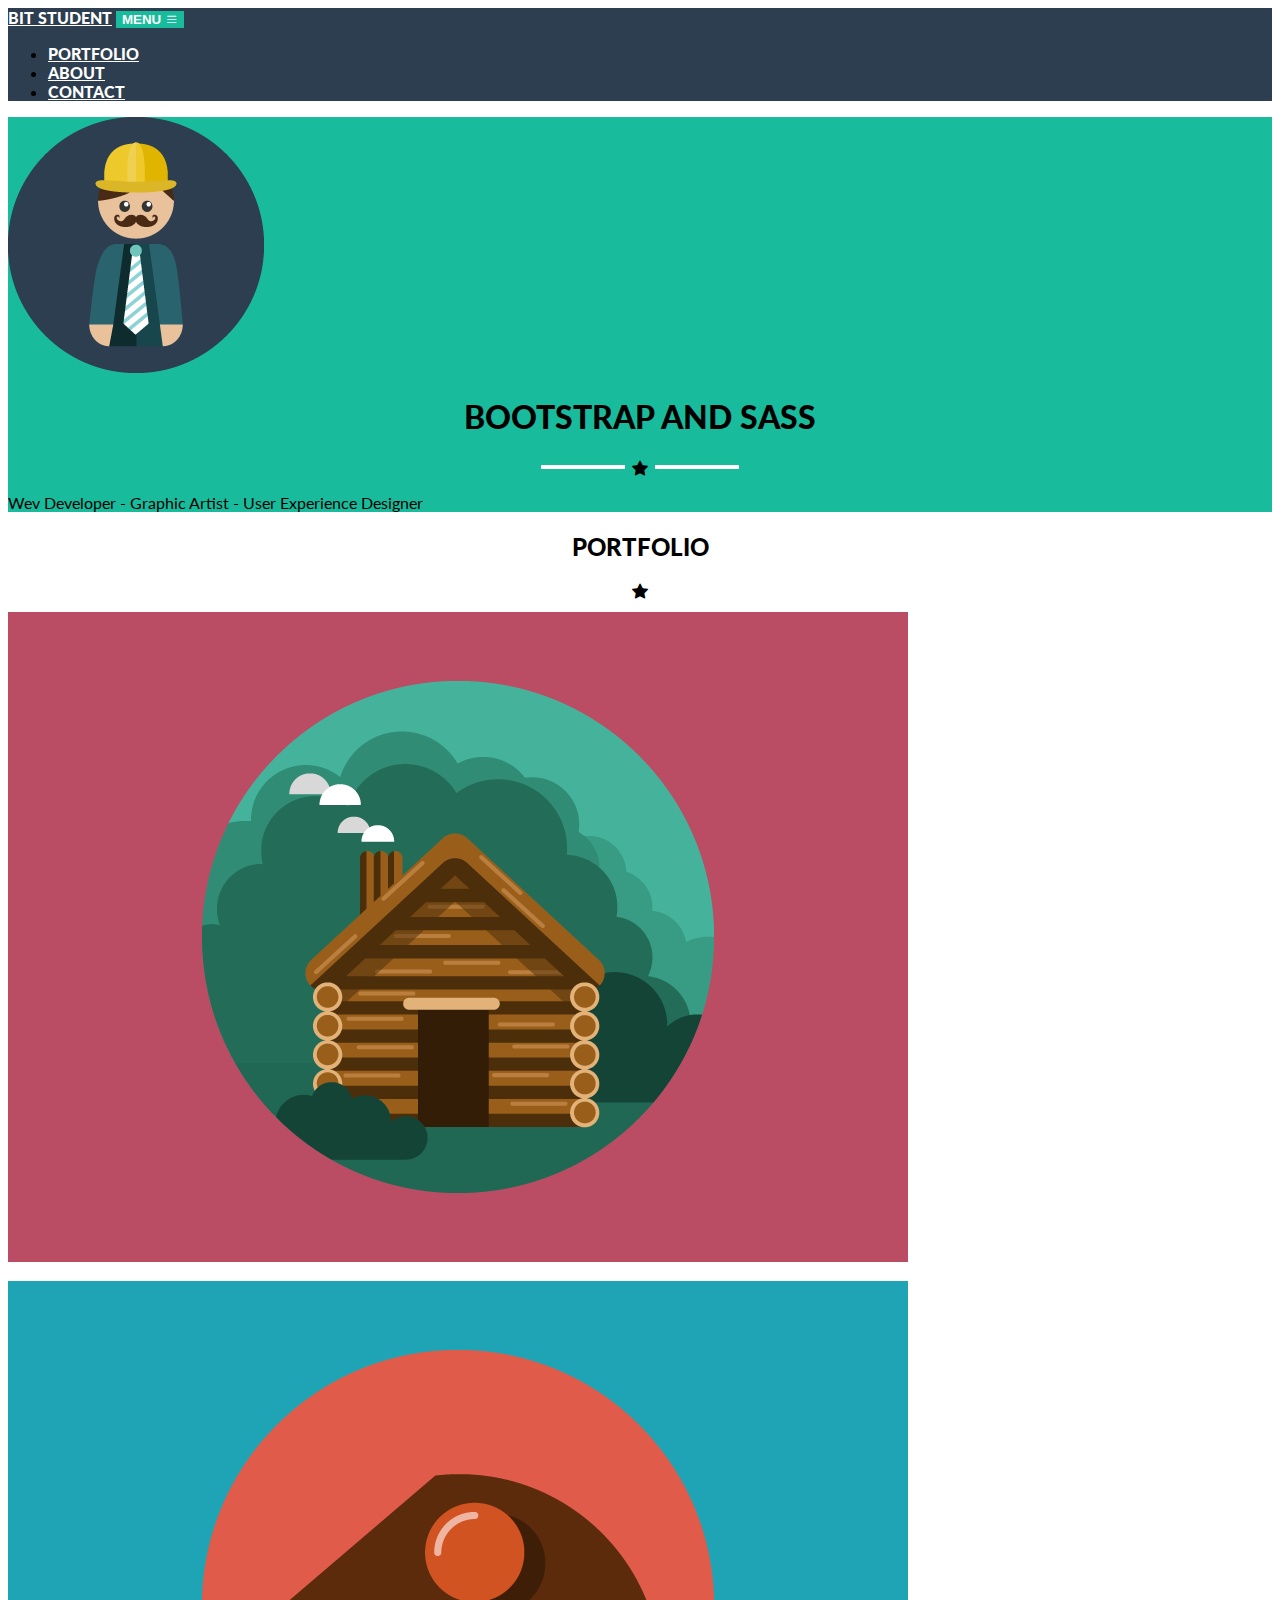
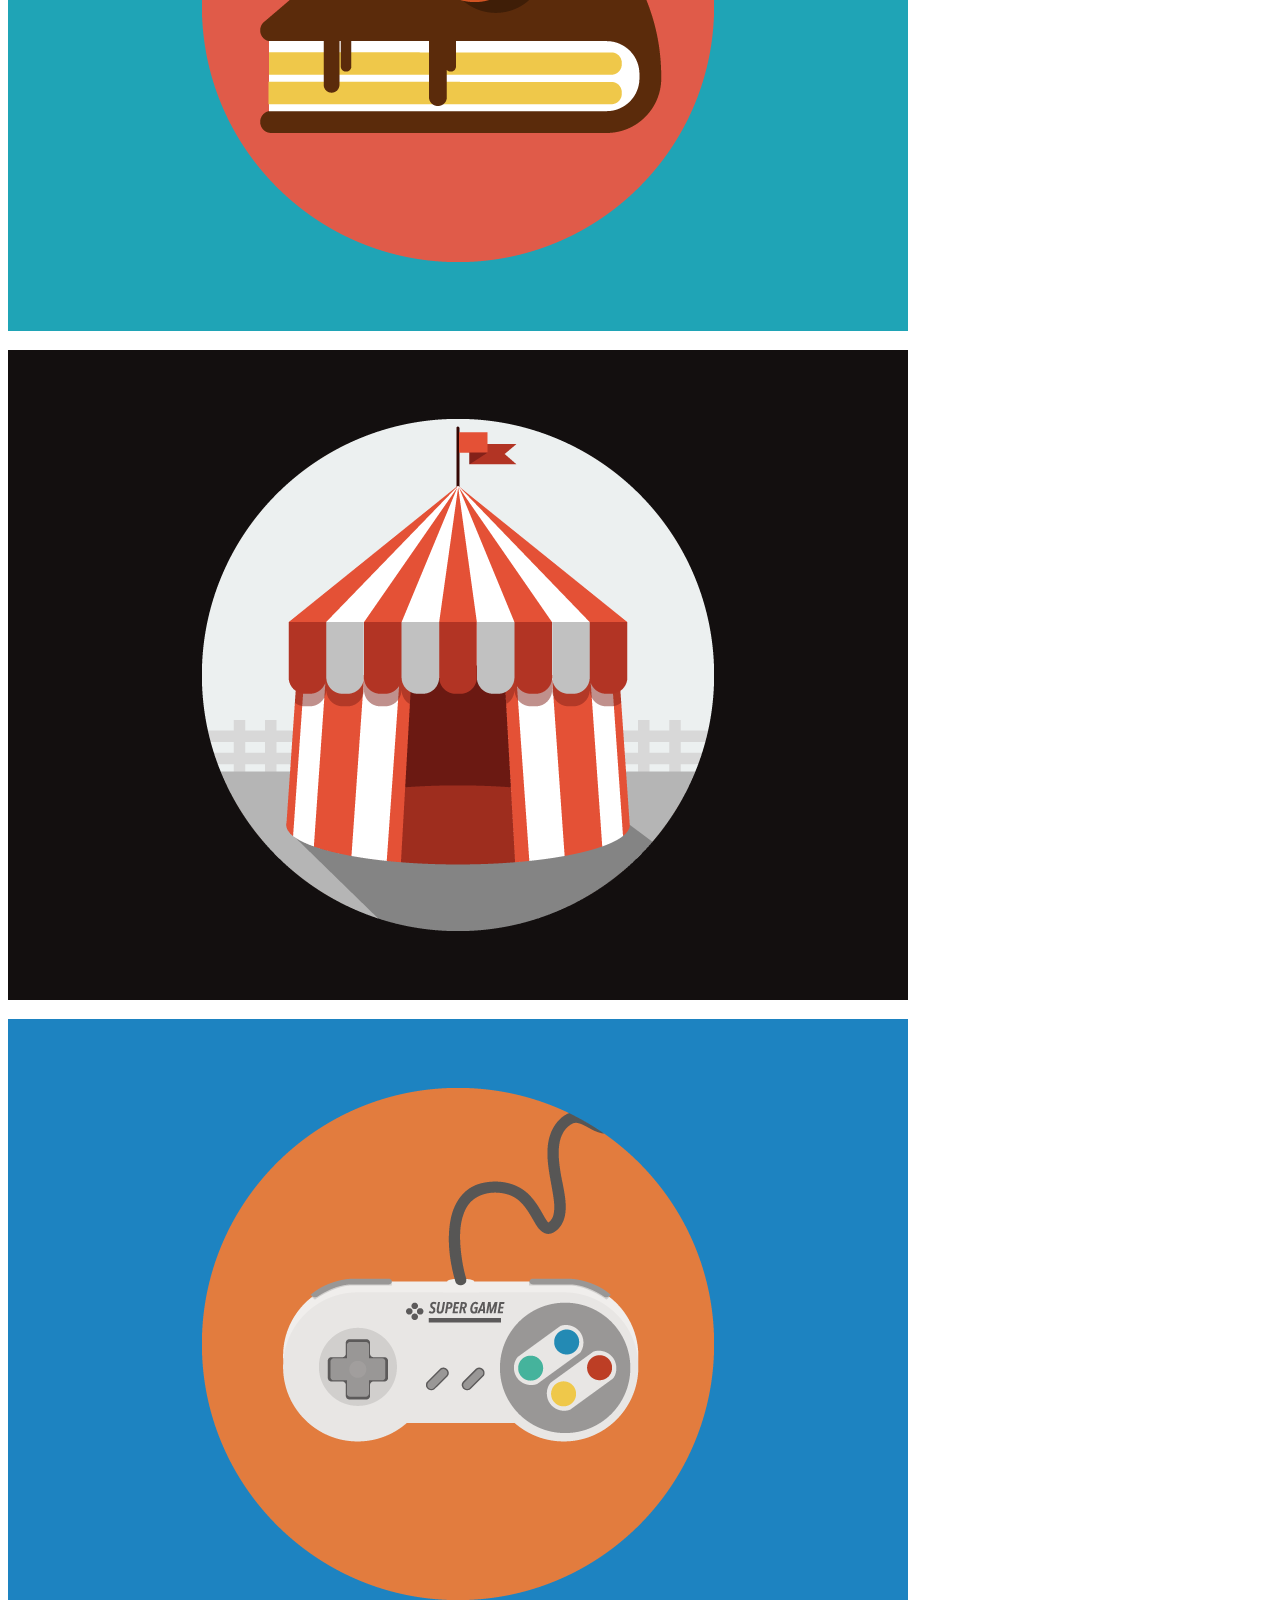
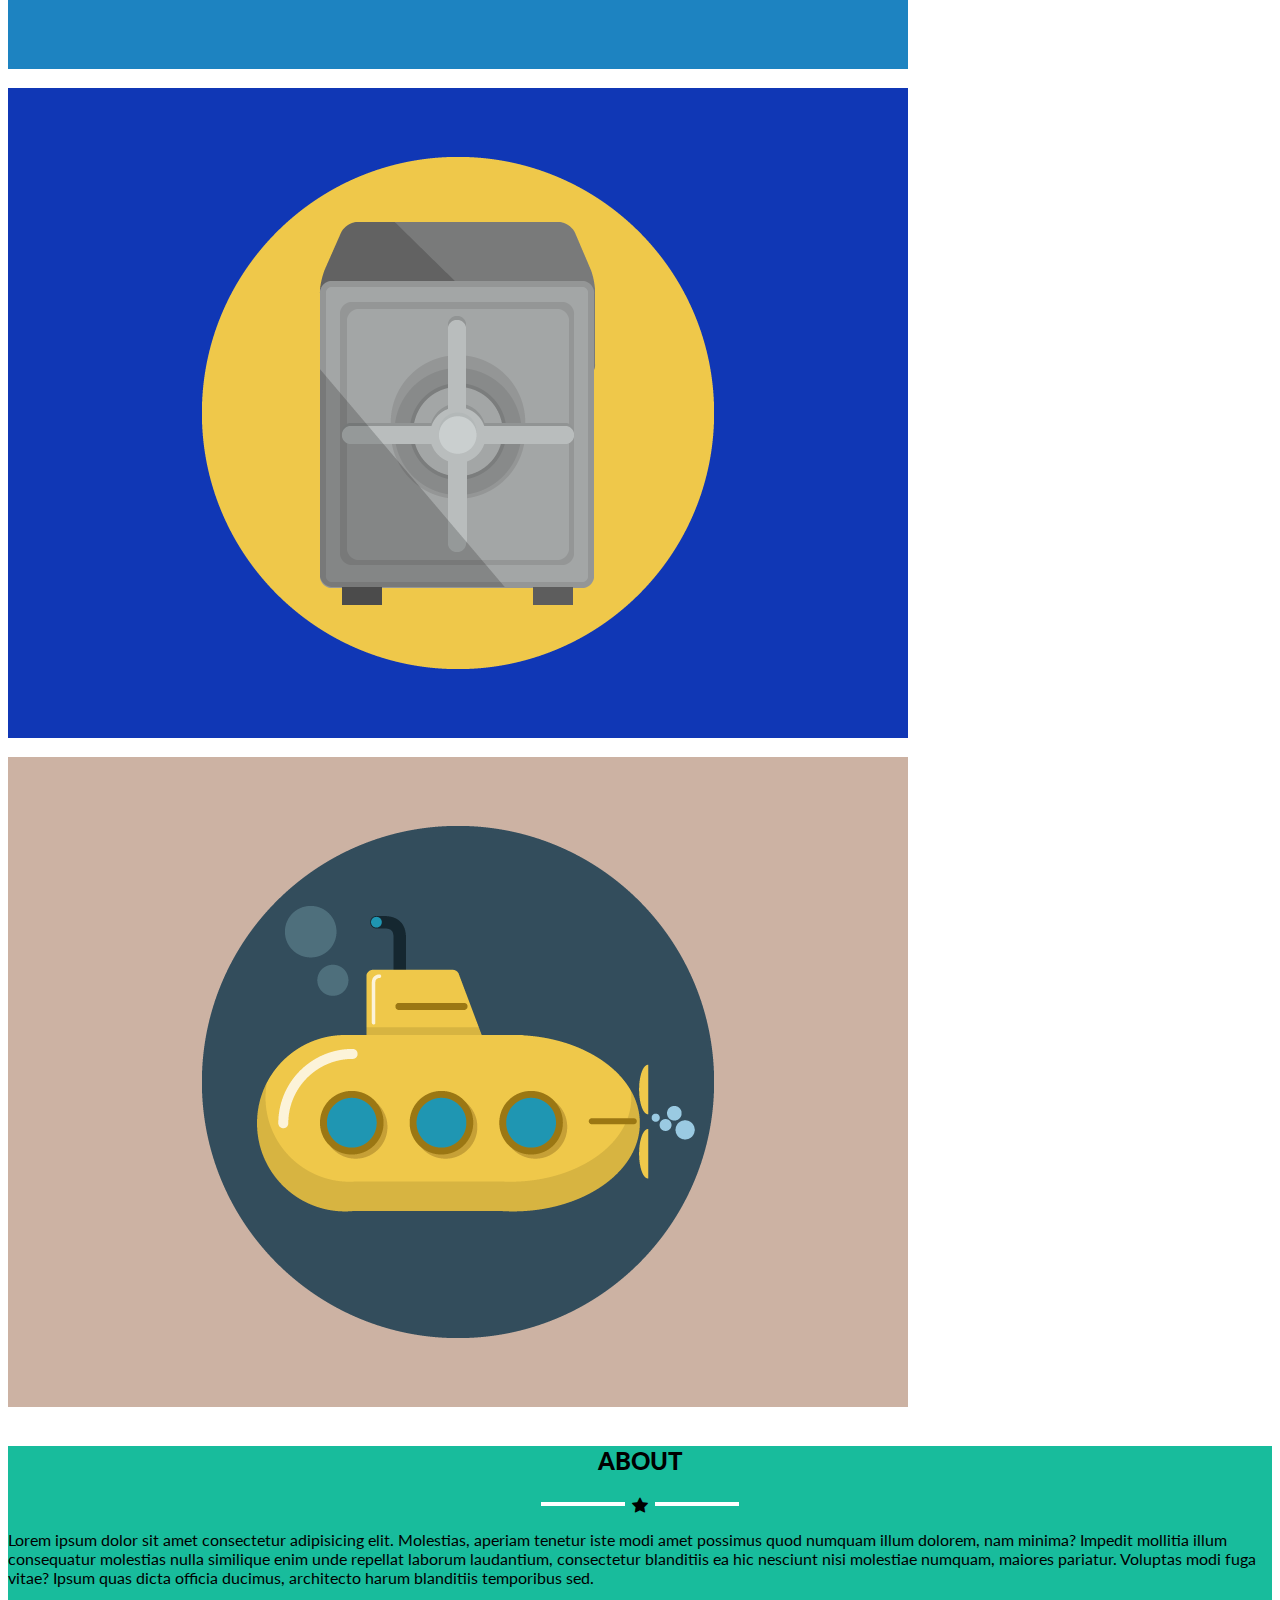
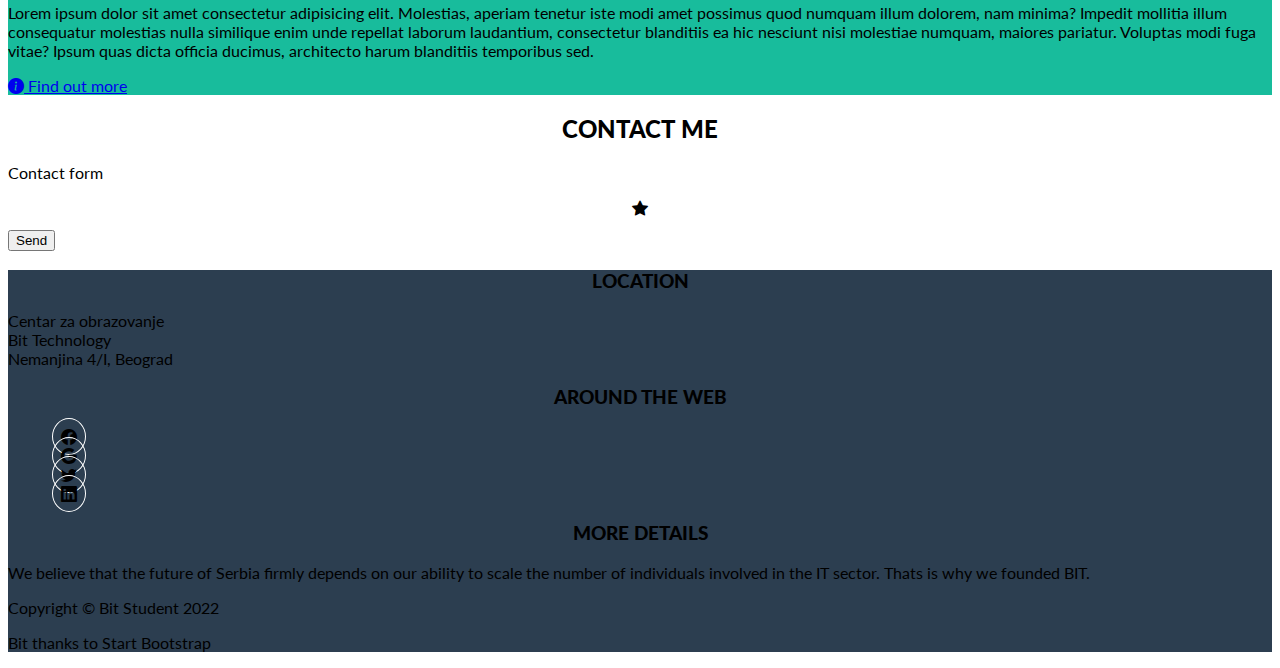
==== bootstrap_project/index.html @ dd4073f4 "Bootstrap project and JS Objects Exerices" ====
<!DOCTYPE html>
<html lang="en">
  <head>
    <meta charset="UTF-8" />
    <meta http-equiv="X-UA-Compatible" content="IE=edge" />
    <meta name="viewport" content="width=device-width, initial-scale=1.0" />
    <title>Week XI | Bootstrap project</title>
    <link
      href="https://cdn.jsdelivr.net/npm/bootstrap@5.2.3/dist/css/bootstrap.min.css"
      rel="stylesheet"
      integrity="sha384-rbsA2VBKQhggwzxH7pPCaAqO46MgnOM80zW1RWuH61DGLwZJEdK2Kadq2F9CUG65"
      crossorigin="anonymous"
    />
    <link
      rel="stylesheet"
      href="https://cdn.jsdelivr.net/npm/bootstrap-icons@1.10.2/font/bootstrap-icons.css"
    />
    <link rel="stylesheet" href="scss/main.css" />
  </head>
  <body>
    <header>
      <!-- navbar -->
      <nav class="navbar navbar-expand-lg sticky-top">
        <div class="container-fluid">
          <a href="index.html" class="navbar-brand">BIT Student</a>

          <button
            class="navbar-toggler p-2 collapsed"
            type="button"
            data-bs-toggle="collapse"
            data-bs-target="#menu"
          >
            Menu <i class="bi bi-list"></i>

            <!-- <span class="navbar-toggler-icon"></span> -->
          </button>
          <div class="collapse navbar-collapse" id="menu">
            <ul class="navbar-nav ms-auto">
              <li class="nav-item">
                <a href="#portfolio" class="nav-link">Portfolio</a>
              </li>
              <li class="nav-item">
                <a href="#about" class="nav-link">About</a>
              </li>
              <li class="nav-item">
                <a href="#contact" class="nav-link">Contact</a>
              </li>
            </ul>
          </div>
        </div>
      </nav>

      <!-- hero -->
      <section class="hero text-white text-center p-5">
        <img
          src="images/profile.png"
          alt="Good lookin' worker"
          class="img-fluid mb-4"
        />
        <h1 class="section-title">Bootstrap and sass</h1>

        <div class="separator fs-1">
          <div class="separator-line"></div>
          <i class="bi bi-star-fill"></i>
          <div class="separator-line"></div>
        </div>

        <p class="mb-0">
          Wev Developer - Graphic Artist - User Experience Designer
        </p>
      </section>
    </header>

    <main>
      <!-- portfolio -->
      <section id="portfolio" class="portfolio text-center p-5">
        <h2 class="section-title">Portfolio</h2>
        <div class="separator fs-1">
          <div class="separator-line"></div>
          <i class="bi bi-star-fill"></i>
          <div class="separator-line"></div>
        </div>

        <img src="images/cabin.png" alt="" class="img-fluid" />
        <img src="images/cake.png" alt="" class="img-fluid" />
        <img src="images/circus.png" alt="" class="img-fluid" />
        <img src="images/game.png" alt="" class="img-fluid" />
        <img src="images/safe.png" alt="" class="img-fluid" />
        <img src="images/submarine.png" alt="" class="img-fluid" />
      </section>

      <!-- about -->
      <section id="about" class="about text-white text-center py-5">
        <div class="container-fluid">
          <h2 class="section-title">About</h2>
          <div class="separator fs-1">
            <div class="separator-line"></div>
            <i class="bi bi-star-fill"></i>
            <div class="separator-line"></div>
          </div>
          <p class="text-start">
            Lorem ipsum dolor sit amet consectetur adipisicing elit. Molestias,
            aperiam tenetur iste modi amet possimus quod numquam illum dolorem,
            nam minima? Impedit mollitia illum consequatur molestias nulla
            similique enim unde repellat laborum laudantium, consectetur
            blanditiis ea hic nesciunt nisi molestiae numquam, maiores pariatur.
            Voluptas modi fuga vitae? Ipsum quas dicta officia ducimus,
            architecto harum blanditiis temporibus sed.
          </p>
          <p class="text-start">
            Lorem ipsum dolor sit amet consectetur adipisicing elit. Molestias,
            aperiam tenetur iste modi amet possimus quod numquam illum dolorem,
            nam minima? Impedit mollitia illum consequatur molestias nulla
            similique enim unde repellat laborum laudantium, consectetur
            blanditiis ea hic nesciunt nisi molestiae numquam, maiores pariatur.
            Voluptas modi fuga vitae? Ipsum quas dicta officia ducimus,
            architecto harum blanditiis temporibus sed.
          </p>
          <a
            href="#"
            class="get-more d-inline-block p-2 border border-white rounded text-decoration-none text-white text-capitalize fw-bolder"
            ><i class="bi bi-info-circle-fill"></i> Find out more</a
          >
        </div>
      </section>

      <!-- contact -->
      <section id="contact" class="contact">
        <h2 class="section-title">Contact me</h2>
        <form action="">
          <p>Contact form</p>
          <div class="separator fs-1">
            <div class="separator-line"></div>
            <i class="bi bi-star-fill"></i>
            <div class="separator-line"></div>
          </div>
          <button type="submit">Send</button>
        </form>
      </section>
    </main>
    <!-- footer -->
    <footer class="text-white text-center py-5">
      <div class="container-fluid">
        <h3 class="section-title">Location</h3>
        <p>
          Centar za obrazovanje
          <br />
          Bit Technology
          <br />
          Nemanjina 4/I, Beograd
        </p>

        <h3 class="section-title mt-5 mb-4">Around the web</h3>
        <ul class="d-flex justify-content-center p-0">
          <li><i class="bi bi-facebook"></i></li>
          <li><i class="bi bi-google"></i></li>
          <li><i class="bi bi-twitter"></i></li>
          <li><i class="bi bi-linkedin"></i></li>
        </ul>

        <h3 class="section-title mt-5">More details</h3>
        <p class="mb-5">
          We believe that the future of Serbia firmly depends on our ability to
          scale the number of individuals involved in the IT sector. Thats is
          why we founded BIT.
        </p>
        <p class="m-0">Copyright &copy; Bit Student 2022</p>
        <p class="text-secondary">Bit thanks to Start Bootstrap</p>
      </div>
    </footer>
  </body>
  <script
    src="https://cdn.jsdelivr.net/npm/bootstrap@5.2.3/dist/js/bootstrap.bundle.min.js"
    integrity="sha384-kenU1KFdBIe4zVF0s0G1M5b4hcpxyD9F7jL+jjXkk+Q2h455rYXK/7HAuoJl+0I4"
    crossorigin="anonymous"
  ></script>
</html>
---- bootstrap_project/scss/main.css ----
@import url("https://fonts.googleapis.com/css2?family=Lato:ital,wght@0,300;0,400;0,700;0,900;1,400&family=Red+Hat+Display:wght@400;500;700&display=swap");
body {
  font-family: "Lato", sans-serif;
}

.section-title {
  text-transform: uppercase;
  font-weight: 900;
  text-align: center;
}

.separator {
  text-align: center;
  display: flex;
  justify-content: center;
  align-items: center;
  margin-block-end: 0.75rem;
}

.separator-line {
  display: inline-block;
  width: 80px;
  height: 0;
  border: 2px solid #fff;
  margin-inline: 7px;
}

.about {
  background-color: #18bc9c;
}

.get-more:hover {
  background-color: #2c3e50;
}

footer {
  background-color: #2c3e50;
}
footer ul {
  list-style-type: none;
}
footer ul li {
  padding-inline: 0.25rem;
}
footer ul i {
  padding: 0.5rem;
  border: 1px solid #fff;
  border-radius: 100%;
  width: 37px;
}

.navbar {
  background-color: #2c3e50;
}
.navbar-brand {
  color: #fff;
  text-transform: uppercase;
  font-weight: 900;
}
.navbar-brand:hover {
  color: #18bc9c;
}
.navbar-toggler {
  text-transform: uppercase;
  font-weight: 700;
  color: #fff;
  border-color: #fff;
}

.nav-link {
  color: #fff;
  text-transform: uppercase;
  font-weight: 900;
}
.nav-link:hover {
  color: #18bc9c;
}
.nav-link:focus {
  outline: none;
  box-shadow: none;
}

.collapsed {
  background-color: #18bc9c;
  border: none;
}

.hero {
  background-color: #18bc9c;
}

.portfolio img {
  margin-block-end: 1rem;
}/*# sourceMappingURL=main.css.map */
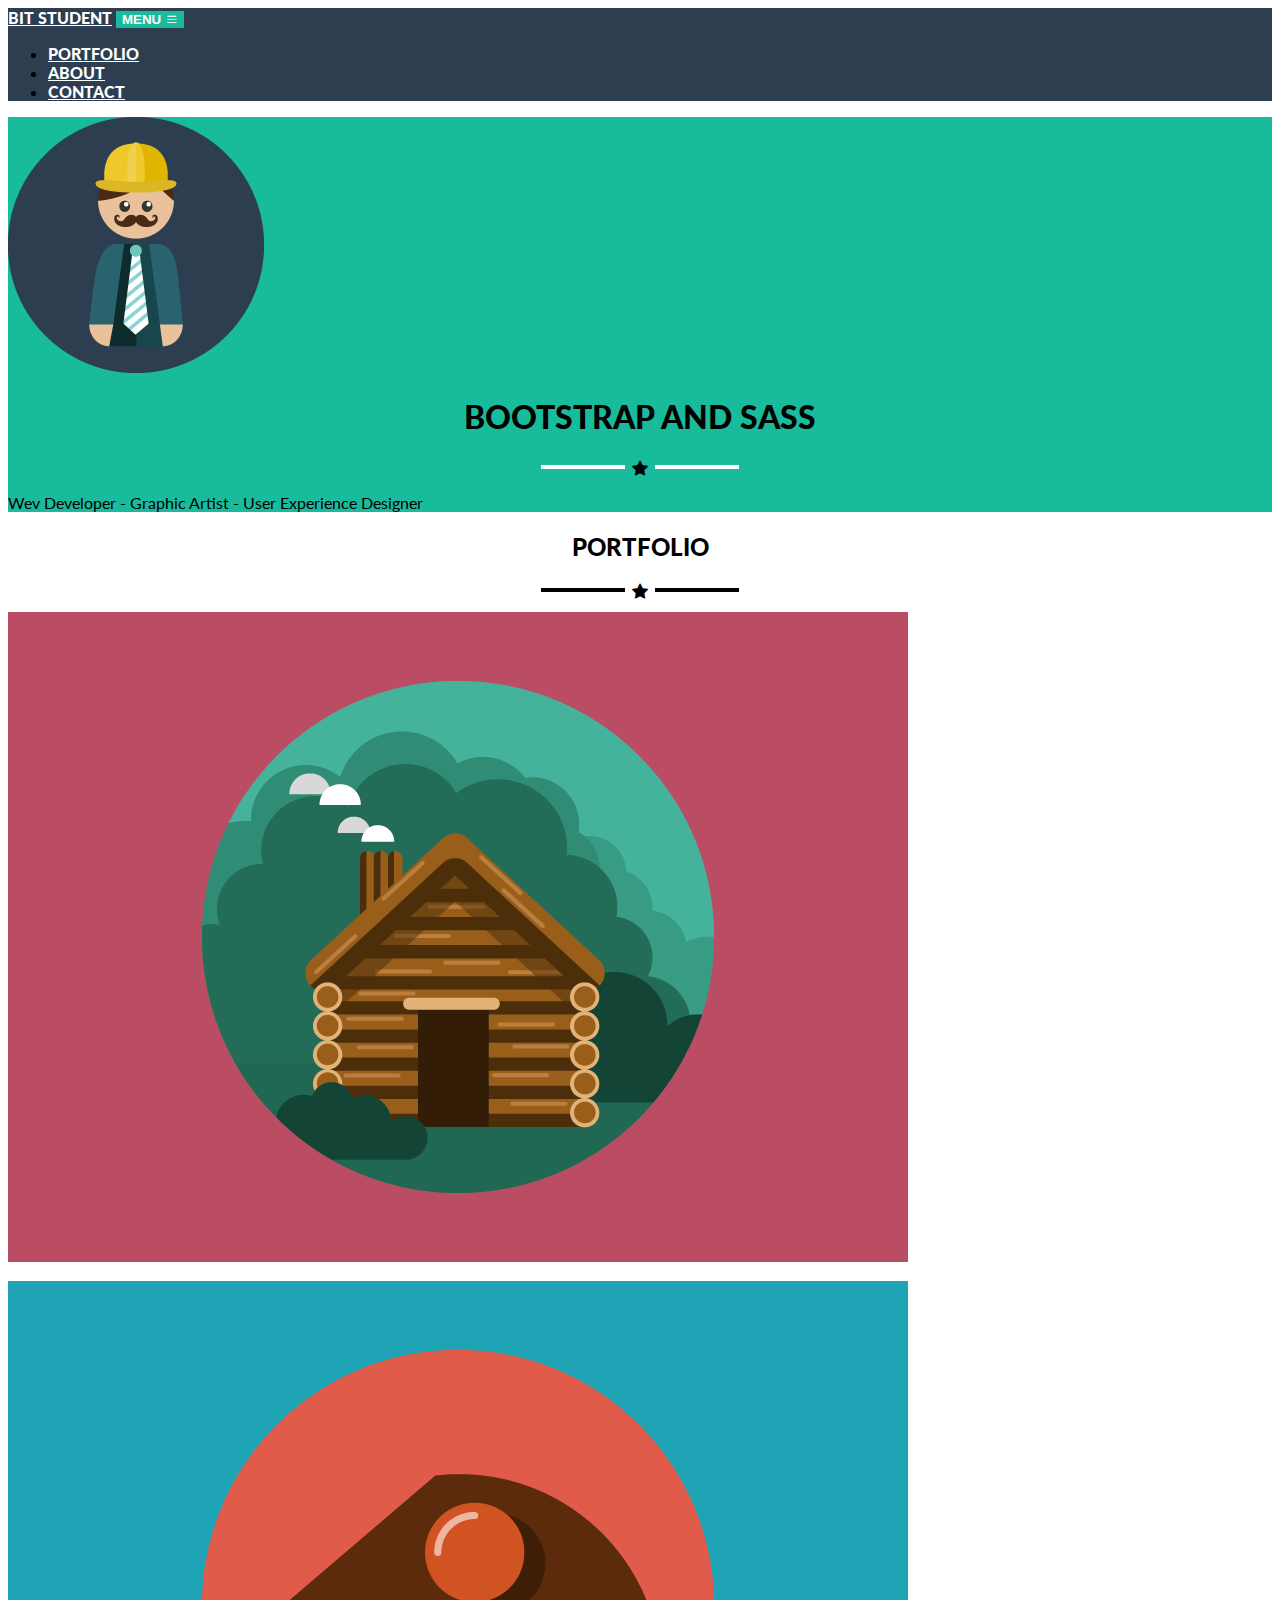
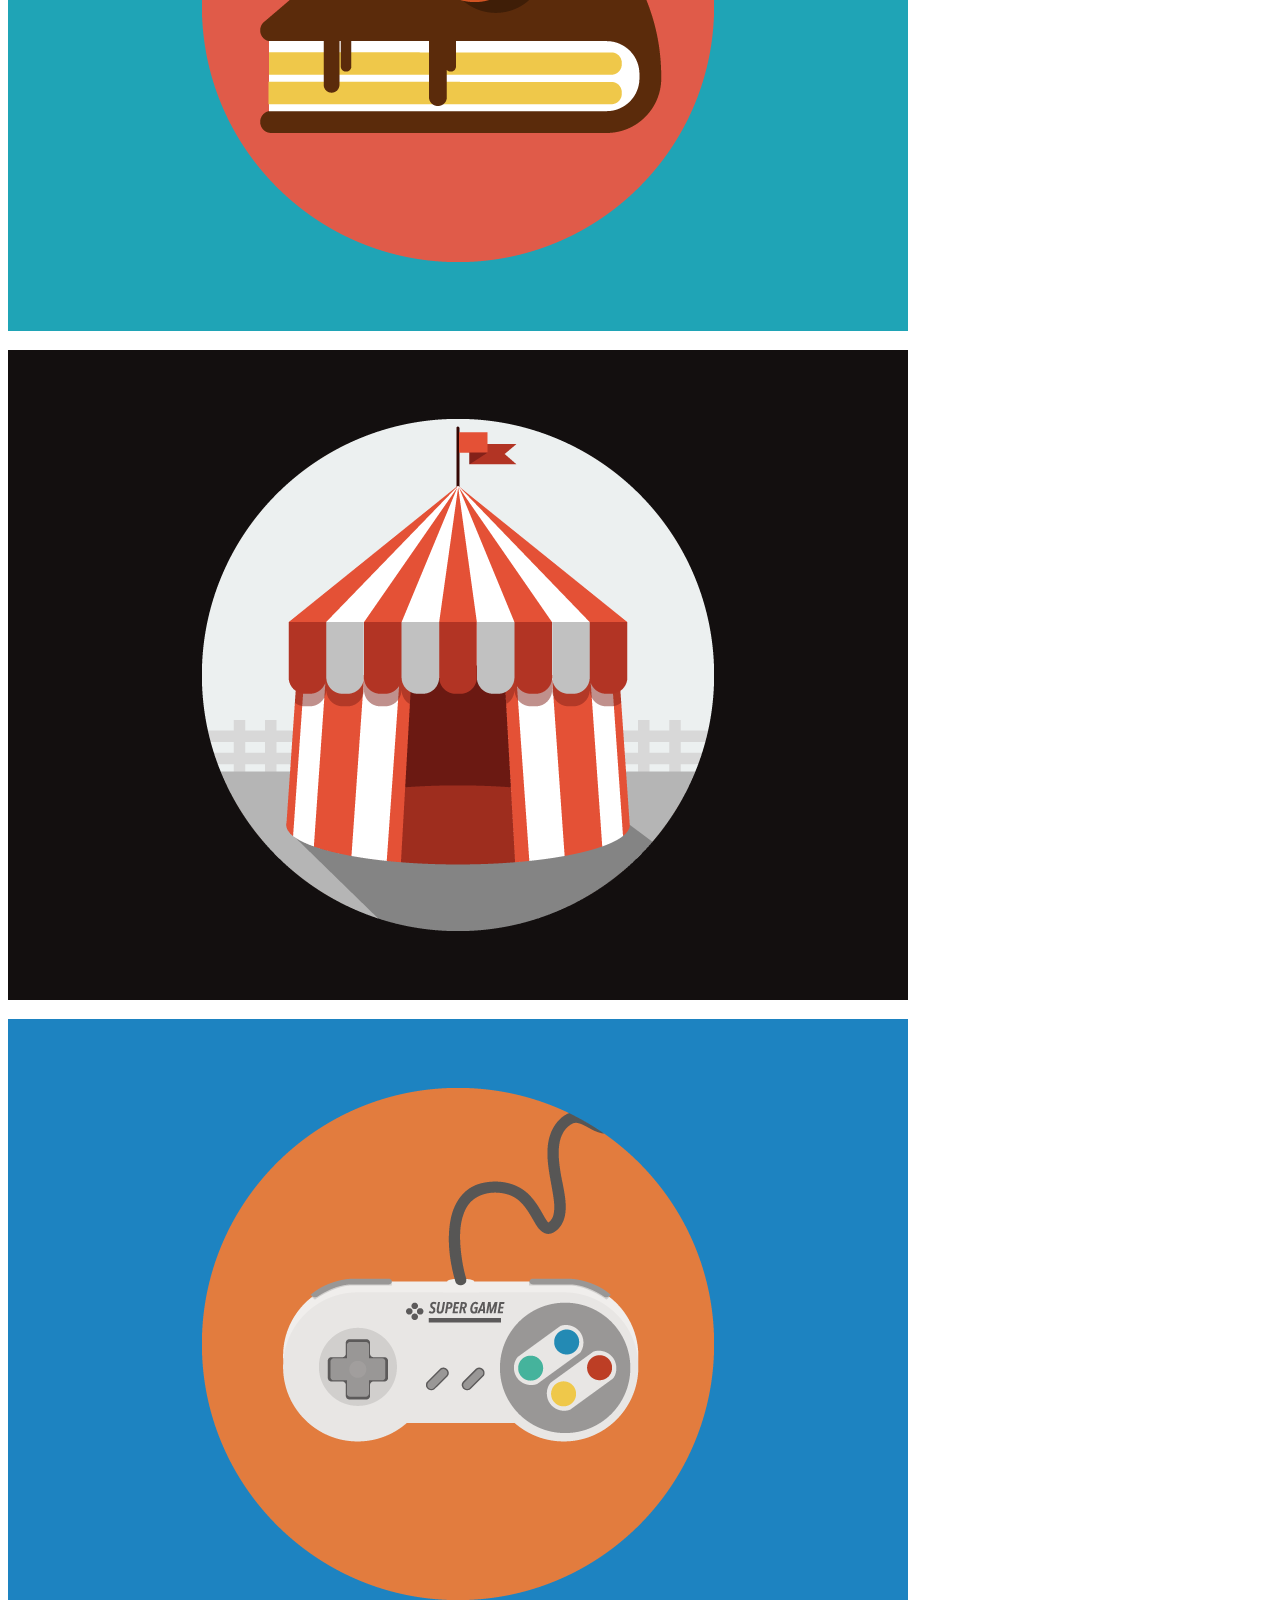
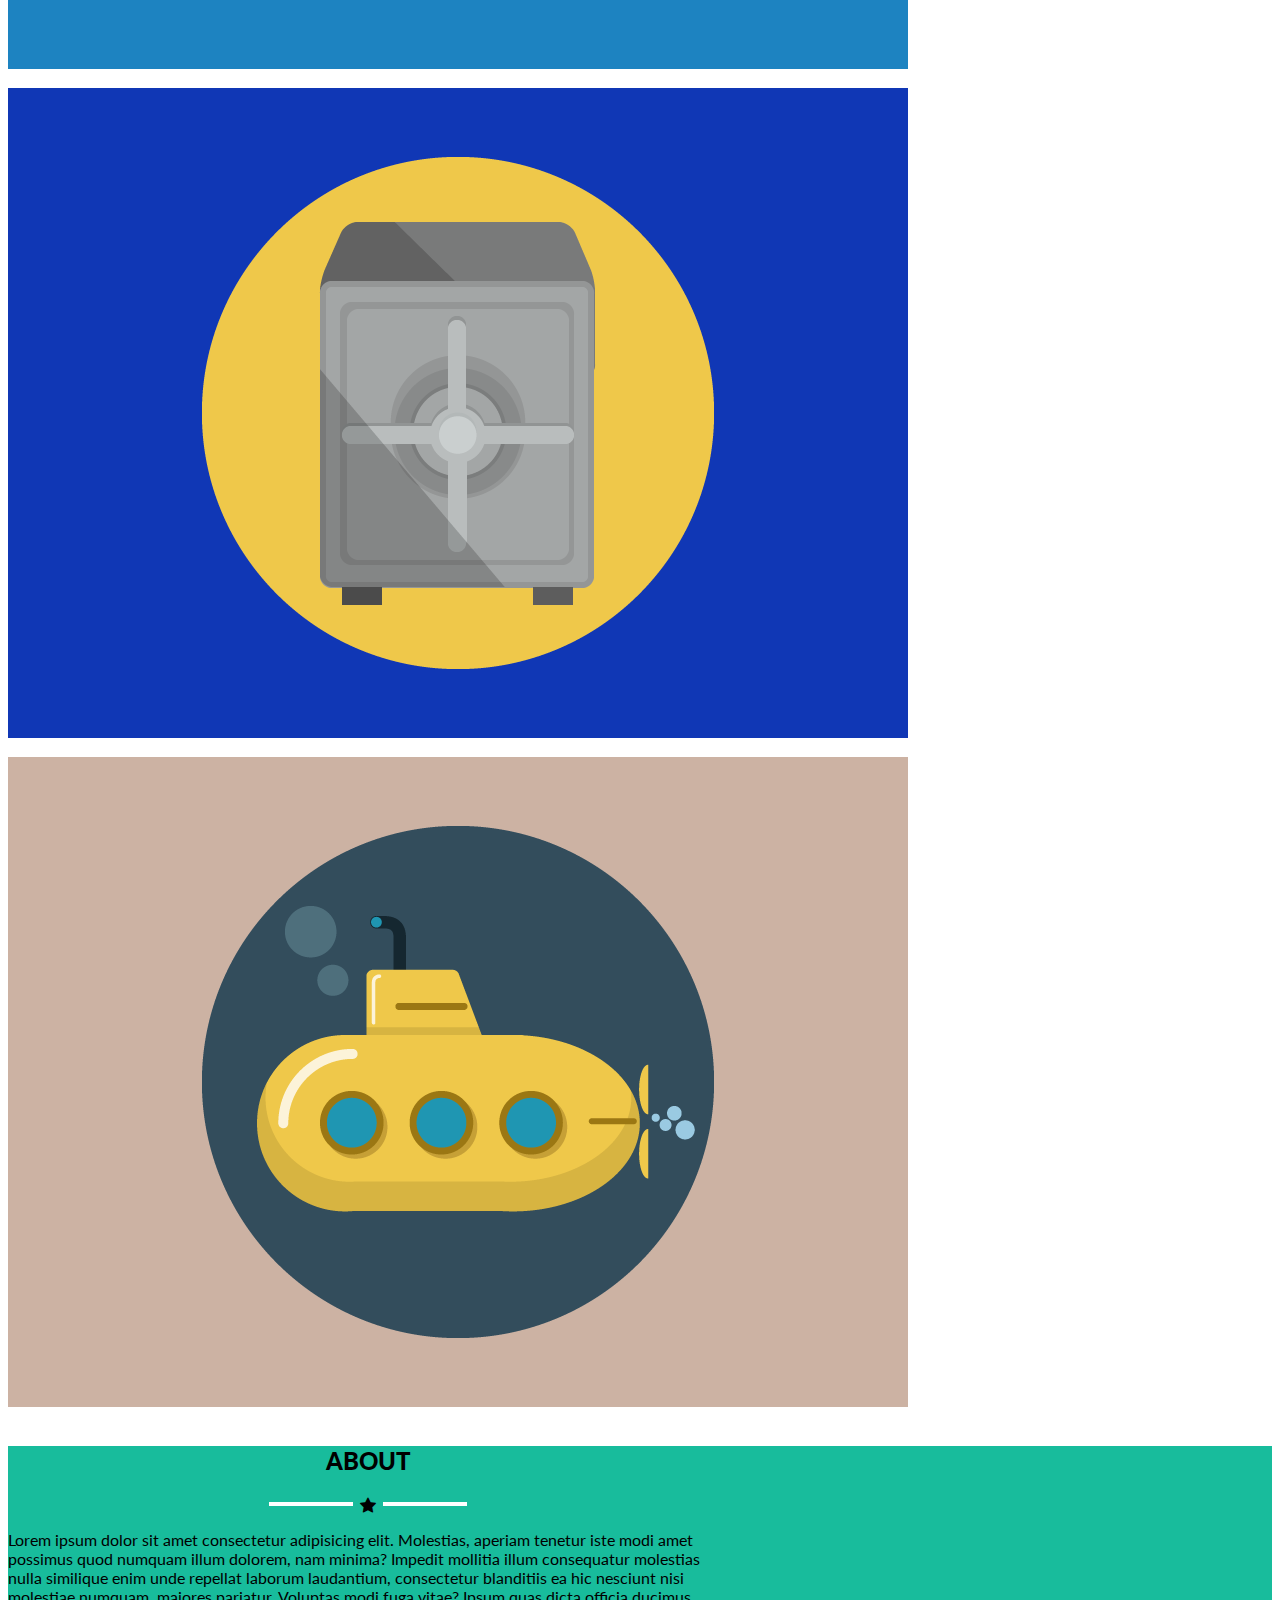
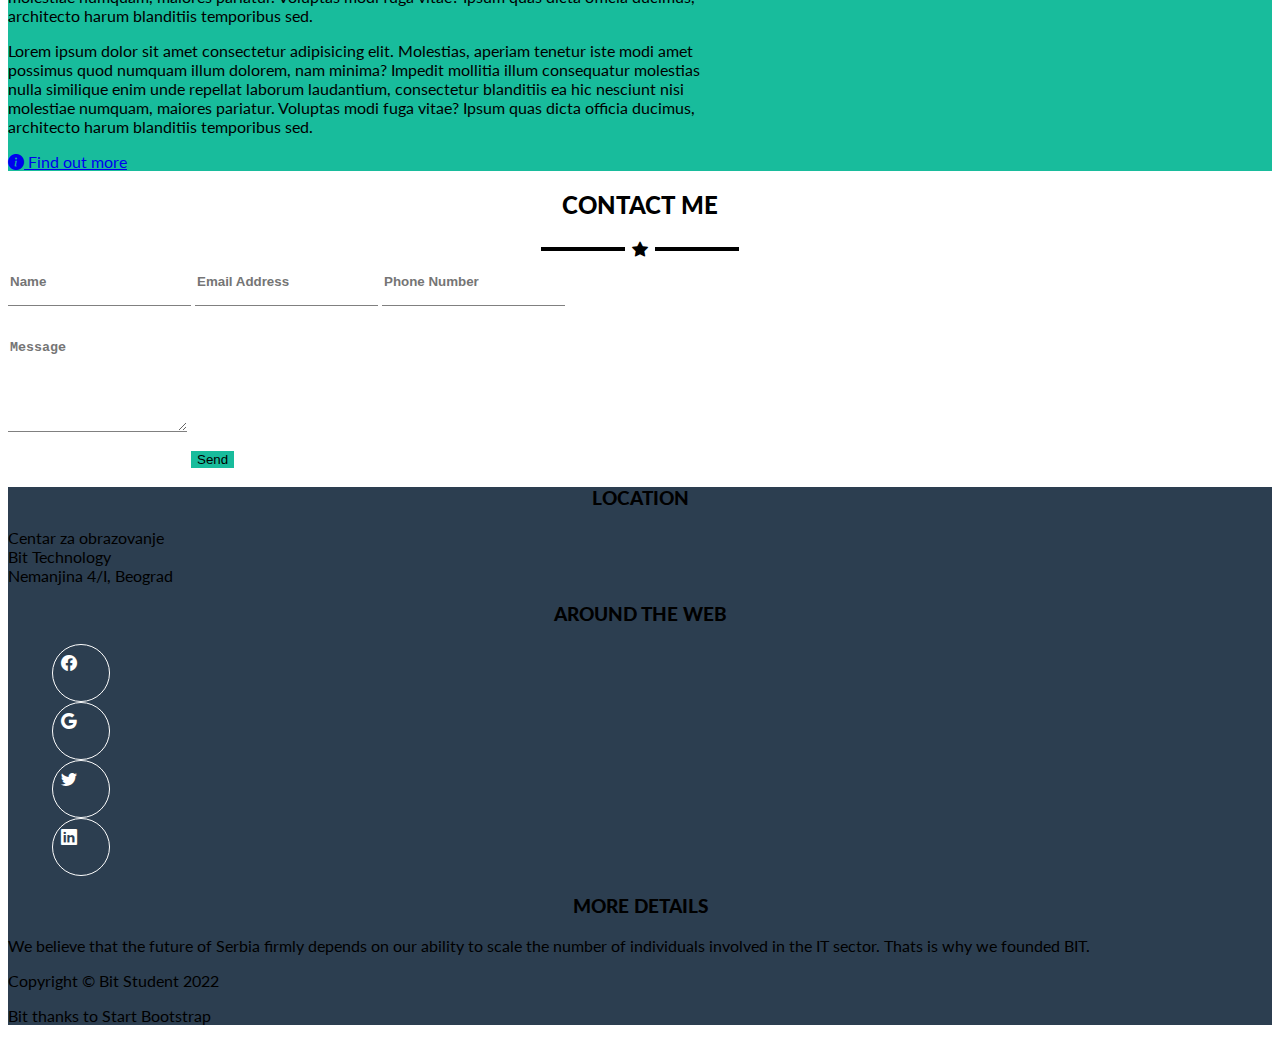
==== commit 9fa4ff18: "Bootstrap project" ====
--- a/bootstrap_project/index.html
+++ b/bootstrap_project/index.html
@@ -18,10 +18,10 @@
     <link rel="stylesheet" href="scss/main.css" />
   </head>
   <body>
-    <header>
+    <header class="pt-5">
       <!-- navbar -->
-      <nav class="navbar navbar-expand-lg sticky-top">
-        <div class="container-fluid">
+      <nav class="navbar navbar-expand-lg fixed-top">
+        <div class="container">
           <a href="index.html" class="navbar-brand">BIT Student</a>
 
           <button
@@ -65,7 +65,7 @@
           <div class="separator-line"></div>
         </div>
 
-        <p class="mb-0">
+        <p class="mb-0 fw-bolder fs-5">
           Wev Developer - Graphic Artist - User Experience Designer
         </p>
       </section>
@@ -74,48 +74,69 @@
     <main>
       <!-- portfolio -->
       <section id="portfolio" class="portfolio text-center p-5">
-        <h2 class="section-title">Portfolio</h2>
-        <div class="separator fs-1">
-          <div class="separator-line"></div>
-          <i class="bi bi-star-fill"></i>
-          <div class="separator-line"></div>
-        </div>
-
-        <img src="images/cabin.png" alt="" class="img-fluid" />
-        <img src="images/cake.png" alt="" class="img-fluid" />
-        <img src="images/circus.png" alt="" class="img-fluid" />
-        <img src="images/game.png" alt="" class="img-fluid" />
-        <img src="images/safe.png" alt="" class="img-fluid" />
-        <img src="images/submarine.png" alt="" class="img-fluid" />
+        <div class="container">
+          <h2 class="section-title">Portfolio</h2>
+          <div class="separator fs-1">
+            <div class="separator-line separator-line--b"></div>
+            <i class="bi bi-star-fill"></i>
+            <div class="separator-line separator-line--b"></div>
+          </div>
+          <div class="row">
+            <div class="col-12 col-md-6 col-lg-4">
+              <img src="images/cabin.png" alt="" class="img-fluid" />
+            </div>
+            <div class="col-12 col-md-6 col-lg-4">
+              <img src="images/cake.png" alt="" class="img-fluid" />
+            </div>
+            <div class="col-12 col-md-6 col-lg-4">
+              <img src="images/circus.png" alt="" class="img-fluid" />
+            </div>
+            <div class="col-12 col-md-6 col-lg-4">
+              <img src="images/game.png" alt="" class="img-fluid" />
+            </div>
+            <div class="col-12 col-md-6 col-lg-4">
+              <img src="images/safe.png" alt="" class="img-fluid" />
+            </div>
+            <div class="col-12 col-md-6 col-lg-4">
+              <img src="images/submarine.png" alt="" class="img-fluid" />
+            </div>
+          </div>
+        </div>
       </section>
 
       <!-- about -->
       <section id="about" class="about text-white text-center py-5">
-        <div class="container-fluid">
+        <div class="container">
           <h2 class="section-title">About</h2>
           <div class="separator fs-1">
             <div class="separator-line"></div>
             <i class="bi bi-star-fill"></i>
             <div class="separator-line"></div>
           </div>
-          <p class="text-start">
-            Lorem ipsum dolor sit amet consectetur adipisicing elit. Molestias,
-            aperiam tenetur iste modi amet possimus quod numquam illum dolorem,
-            nam minima? Impedit mollitia illum consequatur molestias nulla
-            similique enim unde repellat laborum laudantium, consectetur
-            blanditiis ea hic nesciunt nisi molestiae numquam, maiores pariatur.
-            Voluptas modi fuga vitae? Ipsum quas dicta officia ducimus,
-            architecto harum blanditiis temporibus sed.
-          </p>
-          <p class="text-start">
-            Lorem ipsum dolor sit amet consectetur adipisicing elit. Molestias,
-            aperiam tenetur iste modi amet possimus quod numquam illum dolorem,
-            nam minima? Impedit mollitia illum consequatur molestias nulla
-            similique enim unde repellat laborum laudantium, consectetur
-            blanditiis ea hic nesciunt nisi molestiae numquam, maiores pariatur.
-            Voluptas modi fuga vitae? Ipsum quas dicta officia ducimus,
-            architecto harum blanditiis temporibus sed.
-          </p>
+          <div class="row">
+            <div class="col-12 col-lg-6">
+              <p class="text-start">
+                Lorem ipsum dolor sit amet consectetur adipisicing elit.
+                Molestias, aperiam tenetur iste modi amet possimus quod numquam
+                illum dolorem, nam minima? Impedit mollitia illum consequatur
+                molestias nulla similique enim unde repellat laborum laudantium,
+                consectetur blanditiis ea hic nesciunt nisi molestiae numquam,
+                maiores pariatur. Voluptas modi fuga vitae? Ipsum quas dicta
+                officia ducimus, architecto harum blanditiis temporibus sed.
+              </p>
+            </div>
+            <div class="col-12 col-lg-6">
+              <p class="text-start">
+                Lorem ipsum dolor sit amet consectetur adipisicing elit.
+                Molestias, aperiam tenetur iste modi amet possimus quod numquam
+                illum dolorem, nam minima? Impedit mollitia illum consequatur
+                molestias nulla similique enim unde repellat laborum laudantium,
+                consectetur blanditiis ea hic nesciunt nisi molestiae numquam,
+                maiores pariatur. Voluptas modi fuga vitae? Ipsum quas dicta
+                officia ducimus, architecto harum blanditiis temporibus sed.
+              </p>
+            </div>
+          </div>
           <a
             href="#"
             class="get-more d-inline-block p-2 border border-white rounded text-decoration-none text-white text-capitalize fw-bolder"
@@ -125,48 +146,102 @@
       </section>
 
       <!-- contact -->
-      <section id="contact" class="contact">
+      <section id="contact" class="contact py-5">
         <h2 class="section-title">Contact me</h2>
-        <form action="">
-          <p>Contact form</p>
-          <div class="separator fs-1">
-            <div class="separator-line"></div>
-            <i class="bi bi-star-fill"></i>
-            <div class="separator-line"></div>
-          </div>
-          <button type="submit">Send</button>
-        </form>
+        <div class="separator fs-1">
+          <div class="separator-line separator-line--b"></div>
+          <i class="bi bi-star-fill"></i>
+          <div class="separator-line separator-line--b"></div>
+        </div>
+        <div class="container">
+          <form action="">
+            <input
+              type="text"
+              name="name"
+              id="name"
+              placeholder="Name"
+              class="form-control"
+            />
+            <input
+              type="email"
+              name="email"
+              id="email"
+              placeholder="Email Address"
+              class="form-control"
+            />
+            <input
+              type="tel"
+              name="phone"
+              id="phone"
+              placeholder="Phone Number"
+              class="form-control"
+            />
+            <textarea
+              name="msg"
+              id="msg"
+              rows="5"
+              placeholder="Message"
+              class="form-control"
+            ></textarea>
+
+            <button type="submit" class="btn btn-success fw-bolder">
+              Send
+            </button>
+          </form>
+        </div>
       </section>
     </main>
     <!-- footer -->
     <footer class="text-white text-center py-5">
-      <div class="container-fluid">
-        <h3 class="section-title">Location</h3>
-        <p>
-          Centar za obrazovanje
-          <br />
-          Bit Technology
-          <br />
-          Nemanjina 4/I, Beograd
-        </p>
-
-        <h3 class="section-title mt-5 mb-4">Around the web</h3>
-        <ul class="d-flex justify-content-center p-0">
-          <li><i class="bi bi-facebook"></i></li>
-          <li><i class="bi bi-google"></i></li>
-          <li><i class="bi bi-twitter"></i></li>
-          <li><i class="bi bi-linkedin"></i></li>
-        </ul>
-
-        <h3 class="section-title mt-5">More details</h3>
-        <p class="mb-5">
-          We believe that the future of Serbia firmly depends on our ability to
-          scale the number of individuals involved in the IT sector. Thats is
-          why we founded BIT.
-        </p>
-        <p class="m-0">Copyright &copy; Bit Student 2022</p>
-        <p class="text-secondary">Bit thanks to Start Bootstrap</p>
+      <div class="container">
+        <div class="row">
+          <section class="col-12 col-md-4">
+            <h3 class="section-title mb-4">Location</h3>
+            <p>
+              Centar za obrazovanje
+              <br />
+              Bit Technology
+              <br />
+              Nemanjina 4/I, Beograd
+            </p>
+          </section>
+          <section class="col-12 col-md-4">
+            <h3 class="section-title mt-5 mt-md-0 mb-4">Around the web</h3>
+            <ul class="d-flex justify-content-center p-0">
+              <li>
+                <a href="facebook.cok">
+                  <i class="bi bi-facebook"></i>
+                </a>
+              </li>
+              <li>
+                <a href="google.com">
+                  <i class="bi bi-google"></i>
+                </a>
+              </li>
+              <li>
+                <a href="twitter.com">
+                  <i class="bi bi-twitter"></i>
+                </a>
+              </li>
+              <li>
+                <a href="linkedin.com">
+                  <i class="bi bi-linkedin"></i>
+                </a>
+              </li>
+            </ul>
+          </section>
+          <section class="col-12 col-md-4">
+            <h3 class="section-title mt-5 mt-md-0 mb-4">More details</h3>
+            <p class="mb-5">
+              We believe that the future of Serbia firmly depends on our ability
+              to scale the number of individuals involved in the IT sector.
+              Thats is why we founded BIT.
+            </p>
+          </section>
+        </div>
       </div>
+      <p class="m-0">Copyright &copy; Bit Student 2022</p>
+      <p class="text-secondary">Bit thanks to Start Bootstrap</p>
     </footer>
   </body>
   <script
--- a/bootstrap_project/scss/main.css
+++ b/bootstrap_project/scss/main.css
@@ -24,9 +24,15 @@
   border: 2px solid #fff;
   margin-inline: 7px;
 }
+.separator-line--b {
+  border-color: #000;
+}
 
 .about {
   background-color: #18bc9c;
+}
+.about .container {
+  max-width: 720px !important;
 }
 
 .get-more:hover {
@@ -42,11 +48,18 @@
 footer ul li {
   padding-inline: 0.25rem;
 }
-footer ul i {
+footer ul a {
+  display: inline-block;
+  color: #fff;
   padding: 0.5rem;
+  width: 40px;
+  height: 40px;
   border: 1px solid #fff;
   border-radius: 100%;
-  width: 37px;
+}
+footer ul a:hover {
+  color: #18bc9c;
+  border-color: #18bc9c;
 }
 
 .navbar {
@@ -91,4 +104,25 @@
 
 .portfolio img {
   margin-block-end: 1rem;
+}
+
+.contact .container {
+  max-width: 720px !important;
+}
+
+.form-control {
+  border: none;
+  border-radius: 0;
+  border-bottom: 1px solid gray;
+  padding-block-end: 1rem;
+  margin-block-end: 2rem;
+  font-weight: 700;
+}
+
+.btn-success {
+  background-color: #18bc9c;
+  border: none;
+}
+.btn-success:hover {
+  background-color: #2c3e50;
 }/*# sourceMappingURL=main.css.map */